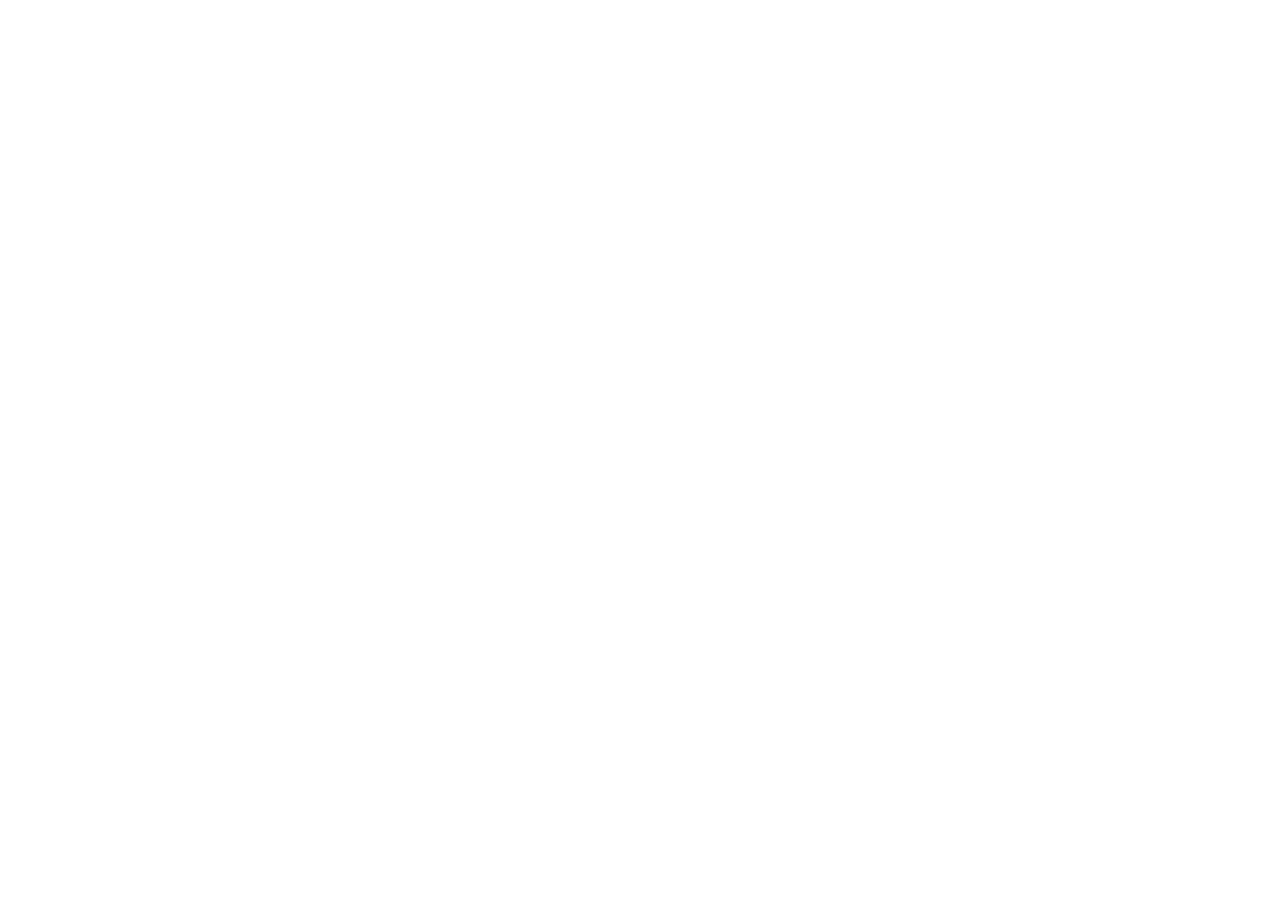
==== index.html @ 7674d684 "created nav bar with page heading, used media queries to change the view" ====
<!DOCTYPE html>
<html lang="en">
<head>
    <meta charset="UTF-8">
    <meta name="viewport" content="width=device-width, initial-scale=1.0">
    <meta http-equiv="X-UA-Compatible" content="ie=edge">
    <title>My Portfolio</title>
</head>
<body>
    
</body>
</html>
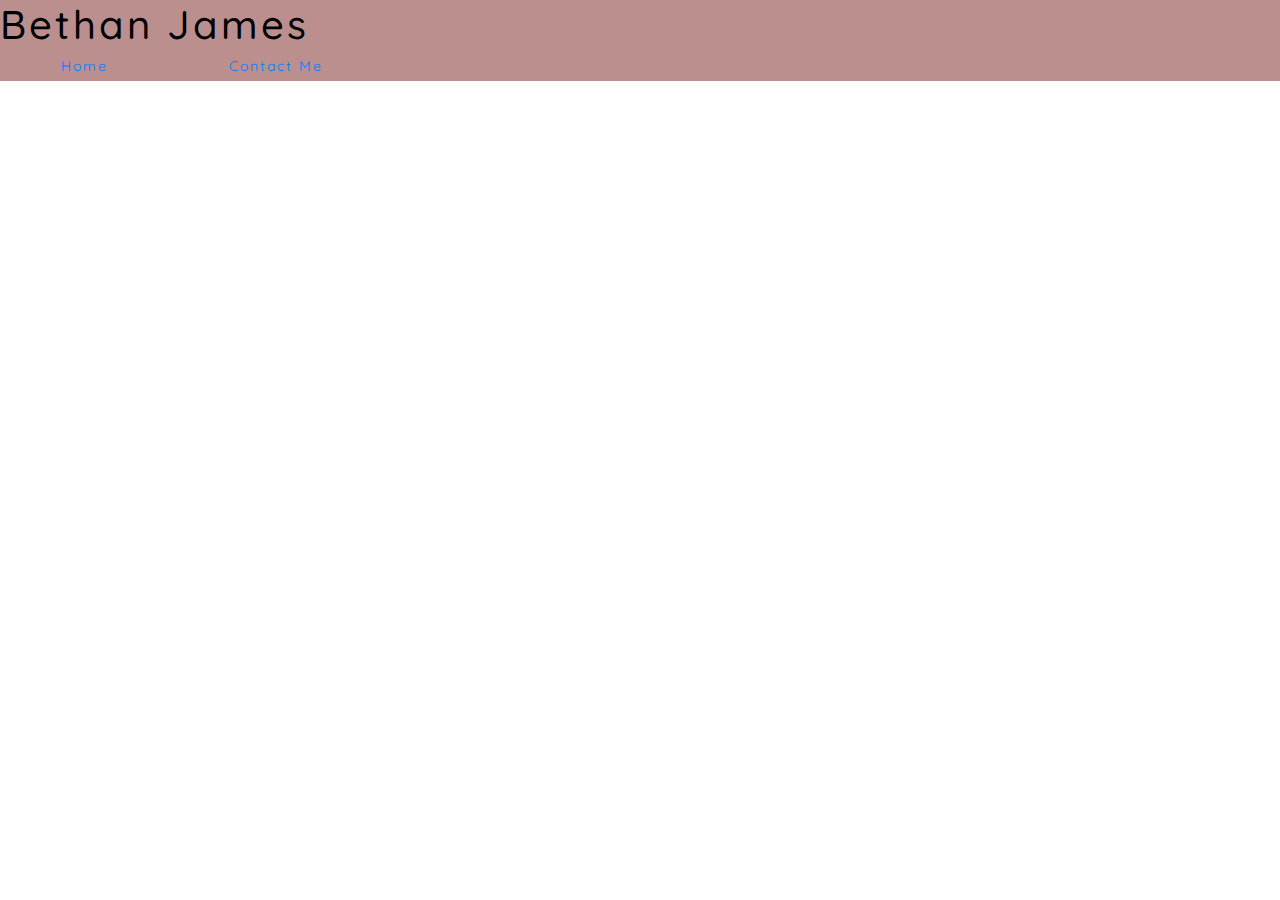
==== commit 90a714fd: "created responsive nav bar" ====
--- a/index.html
+++ b/index.html
@@ -4,9 +4,32 @@
     <meta charset="UTF-8">
     <meta name="viewport" content="width=device-width, initial-scale=1.0">
     <meta http-equiv="X-UA-Compatible" content="ie=edge">
-    <title>My Portfolio</title>
+    <link rel="stylesheet" href="style.css">
+    <link href="https://fonts.googleapis.com/css?family=Oswald&display=swap" rel="stylesheet">
+    <link href="https://fonts.googleapis.com/css?family=Quicksand&display=swap" rel="stylesheet">
+    <link rel="stylesheet" href="https://stackpath.bootstrapcdn.com/bootstrap/4.4.1/css/bootstrap.min.css" integrity="sha384-Vkoo8x4CGsO3+Hhxv8T/Q5PaXtkKtu6ug5TOeNV6gBiFeWPGFN9MuhOf23Q9Ifjh" crossorigin="anonymous">
+    <title>Bethan James Portfolio</title>
 </head>
 <body>
-    
+    <nav>
+        <div class="nav-title">
+        <h1>Bethan James</h1>
+        </div>
+        <ul class="nav-items">
+            <li>
+                <a href="#">Home</a>
+            </li>
+            <li>
+                <a href="#">Contact Me</a>
+            </li>
+        </ul>
+        <div class="burger">
+            <div class="line1"></div>
+            <div class="line2"></div>
+            <div class="line3"></div>
+        </div>
+    </nav>
+
+    <script src="script.js"></script>
 </body>
 </html>--- a/style.css
+++ b/style.css
@@ -0,0 +1,97 @@
+*{
+    margin: 0px;
+    padding: 0px;
+    box-sizing: border-box;
+}
+
+nav {
+    display: flex;
+    justify-content: space-around;
+    align-items: center;
+    min-height: 9vh;
+    font-family: 'Quicksand', sans-serif;
+    font-size: 14px;
+    background-color:  #BC8F8F;
+}
+
+.nav-title {
+    letter-spacing: 3px;
+    color: #000000;
+}
+
+.nav-items{
+    display: flex; 
+    justify-content: space-around;
+    width: 30%;
+    color: #000000
+}
+
+.nav-items li {
+    list-style: none;
+    color: #000000;
+}
+
+.nav-items a {
+    text-decoration: none;
+    letter-spacing: 2px;
+}
+
+.burger {
+    display: none;
+    cursor: pointer;
+}
+
+.burger div {
+    width: 25px;
+    height: 2px;
+    margin: 5px;
+    background-color: #000000;
+}
+
+@media screen and (max-width:1024px){
+    .nav-items{
+        width: 60%;
+    }
+}
+
+@media screen and (max-width:768px){
+    body{
+        overflow-x: hidden;
+    }
+    .nav-items{
+        position: absolute;
+        right: 0px;
+        height: 92vh;
+        top: 9vh;
+        width: 50%;
+        background-color: #BC8F8F;
+        display: flex;
+        flex-direction: column;
+        align-items: center;
+        transform: translateX(100%);
+        transition: transform 0.5s ease-in;
+    }
+    .nav-items li {
+        opacity: 0;
+        color: #000000;
+    }
+    .burger {
+        display: block;
+    }
+}
+
+.nav-active {
+    transform: translateX(0%);
+}
+
+@keyframes navItemsFade{
+    from {
+        opacity: 0;
+        transform: translateX(50px);
+    }
+    to {
+        opacity: 7;
+        transform: translateX(0px);
+
+    }
+}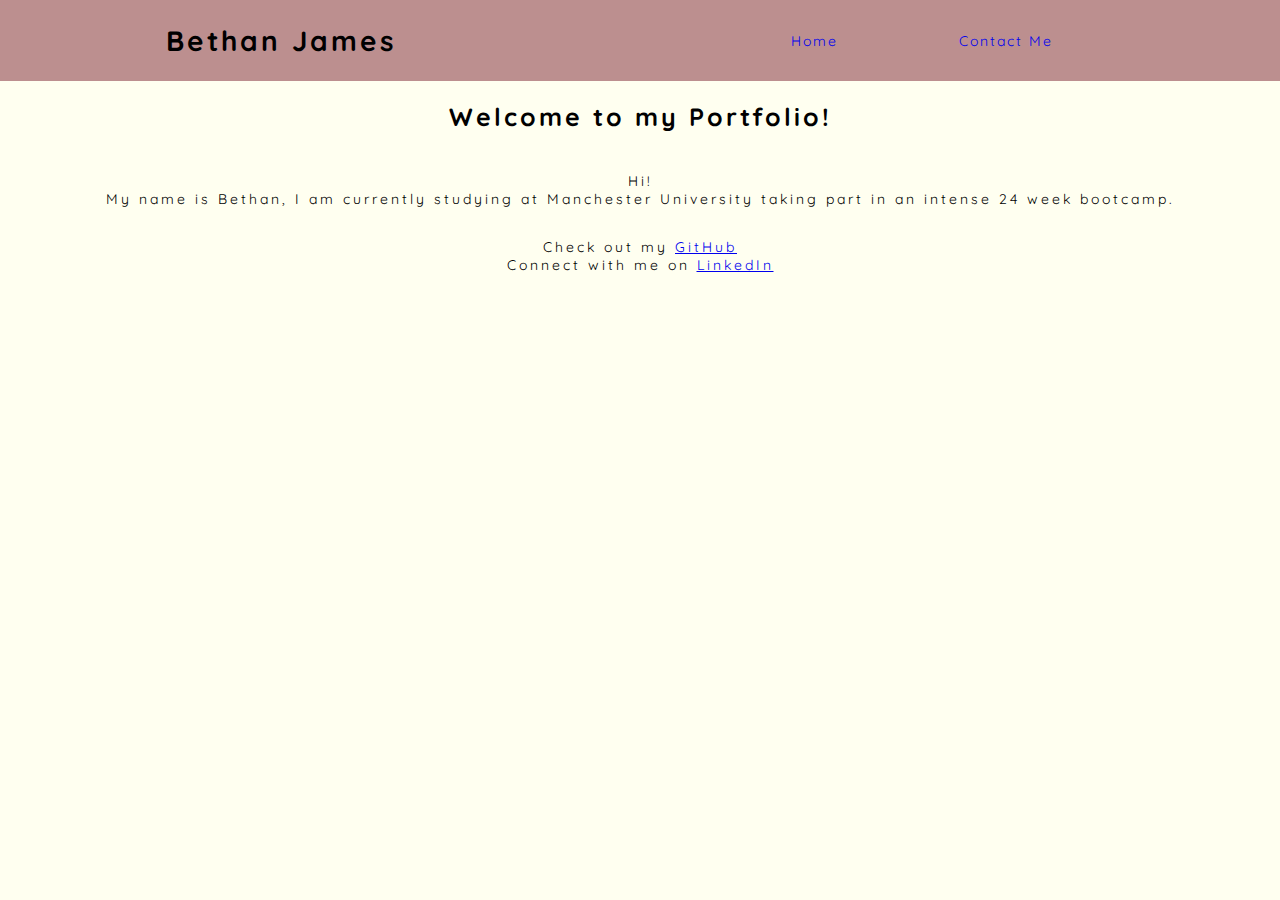
==== commit add438a9: "Added bio and links to Github and LinkedIn" ====
--- a/index.html
+++ b/index.html
@@ -7,7 +7,7 @@
     <link rel="stylesheet" href="style.css">
     <link href="https://fonts.googleapis.com/css?family=Oswald&display=swap" rel="stylesheet">
     <link href="https://fonts.googleapis.com/css?family=Quicksand&display=swap" rel="stylesheet">
-    <link rel="stylesheet" href="https://stackpath.bootstrapcdn.com/bootstrap/4.4.1/css/bootstrap.min.css" integrity="sha384-Vkoo8x4CGsO3+Hhxv8T/Q5PaXtkKtu6ug5TOeNV6gBiFeWPGFN9MuhOf23Q9Ifjh" crossorigin="anonymous">
+    
     <title>Bethan James Portfolio</title>
 </head>
 <body>
@@ -30,6 +30,18 @@
         </div>
     </nav>
 
+    <header>
+        <h1 class="bio-heading bio">Welcome to my Portfolio!</h1>
+    </header>
+    <div class="bio bio-text">
+        <p>Hi!</p>
+        <p>My name is Bethan, I am currently studying at Manchester University taking part in an intense 24 week bootcamp.</p>
+    </div>
+    <div class="links bio-text bio">
+        <p>Check out my <a href="https://github.com/Bethanjames93">GitHub</a></p>
+        <p>Connect with me on <a href="https://www.linkedin.com/in/bethanjames">LinkedIn</a></p>
+    </div>
+
     <script src="script.js"></script>
 </body>
 </html>--- a/style.css
+++ b/style.css
@@ -94,4 +94,30 @@
         transform: translateX(0px);
 
     }
-}+}
+
+.bio {
+    font-family: 'Quicksand';
+    letter-spacing: 3px;
+    text-align: center;
+    padding-top: 20px;
+    padding-bottom: 20px;
+    padding-left: 10px;
+    padding-right: 10px;
+}
+
+.bio-text {
+    font-size: 14px;
+}
+
+.bio-heading {
+    font-size: 25px;
+}
+
+.links {
+    padding-top: 10px;
+}
+
+body {
+    background-color: ivory;
+}
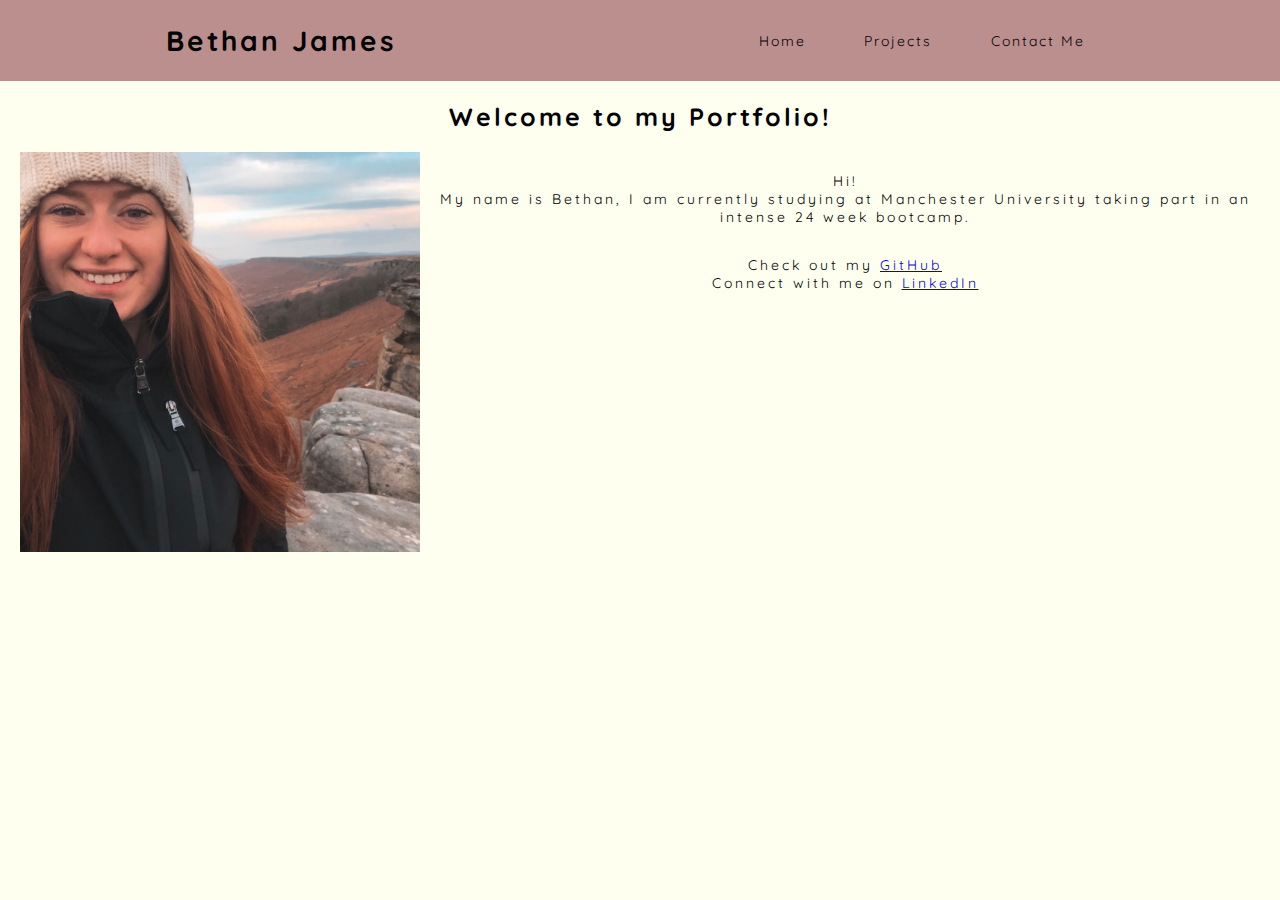
==== commit 2681d9fa: "added image of myself to homepage" ====
--- a/index.html
+++ b/index.html
@@ -17,10 +17,13 @@
         </div>
         <ul class="nav-items">
             <li>
-                <a href="#">Home</a>
+                <a href="/index.html">Home</a>
             </li>
             <li>
-                <a href="#">Contact Me</a>
+                <a href="/projects.html">Projects</a>
+            </li>
+            <li>
+                <a href="/contact.html">Contact Me</a>
             </li>
         </ul>
         <div class="burger">
@@ -33,6 +36,11 @@
     <header>
         <h1 class="bio-heading bio">Welcome to my Portfolio!</h1>
     </header>
+    
+    <div class= "container">
+    <img src="images/me.jpg" alt="imageofme" style="width:100%">
+    </div>
+
     <div class="bio bio-text">
         <p>Hi!</p>
         <p>My name is Bethan, I am currently studying at Manchester University taking part in an intense 24 week bootcamp.</p>
--- a/style.css
+++ b/style.css
@@ -34,6 +34,7 @@
 .nav-items a {
     text-decoration: none;
     letter-spacing: 2px;
+    color: #000000;
 }
 
 .burger {
@@ -121,3 +122,11 @@
 body {
     background-color: ivory;
 }
+
+.container {
+    position: relative;
+    width: 400px;
+    float: left;
+    margin-left: 20px;
+    margin-bottom: 20px;
+}
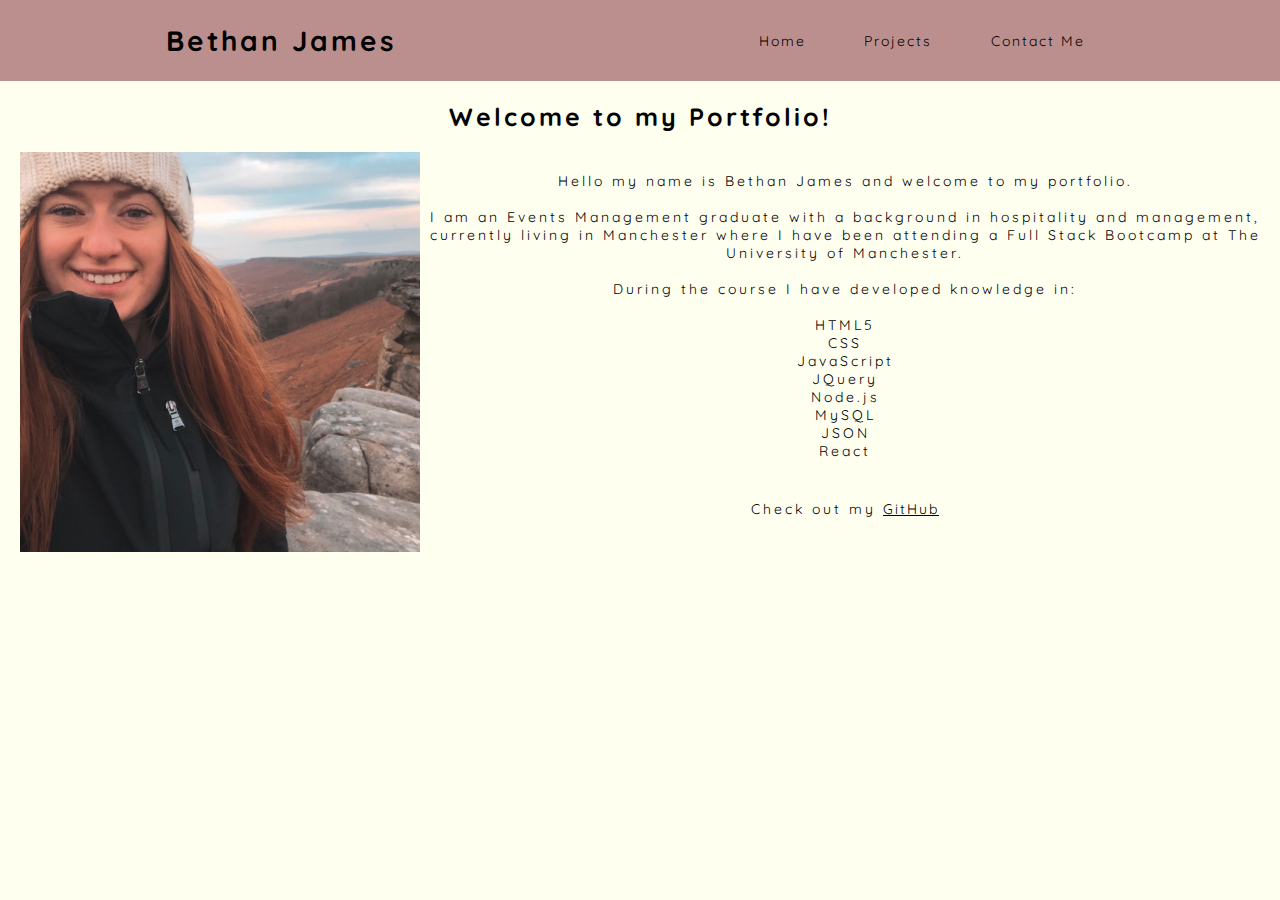
==== commit 283602ef: "added links to contact page and pdf for my cv" ====
--- a/index.html
+++ b/index.html
@@ -17,13 +17,13 @@
         </div>
         <ul class="nav-items">
             <li>
-                <a href="/index.html">Home</a>
+                <a href="index.html">Home</a>
             </li>
             <li>
-                <a href="/projects.html">Projects</a>
+                <a href="projects.html">Projects</a>
             </li>
             <li>
-                <a href="/contact.html">Contact Me</a>
+                <a href="contact.html">Contact Me</a>
             </li>
         </ul>
         <div class="burger">
@@ -36,18 +36,31 @@
     <header>
         <h1 class="bio-heading bio">Welcome to my Portfolio!</h1>
     </header>
-    
+
     <div class= "container">
     <img src="images/me.jpg" alt="imageofme" style="width:100%">
     </div>
 
     <div class="bio bio-text">
-        <p>Hi!</p>
-        <p>My name is Bethan, I am currently studying at Manchester University taking part in an intense 24 week bootcamp.</p>
+        <p>Hello my name is Bethan James and welcome to my portfolio.</p>
+        <br>
+        <p> I am an Events Management graduate with a background in hospitality and management, currently living in Manchester where I have been attending a Full Stack Bootcamp at The University of Manchester.</p>
+        <br>
+        <p>During the course I have developed knowledge in:</p> 
+        <br>
+        <ul>
+            <li>HTML5</li>
+            <li>CSS</li>
+            <li>JavaScript</li>
+            <li>JQuery</li>
+            <li>Node.js</li>
+            <li>MySQL</li>
+            <li>JSON</li>
+            <li>React</li>
+        </ul>
     </div>
-    <div class="links bio-text bio">
-        <p>Check out my <a href="https://github.com/Bethanjames93">GitHub</a></p>
-        <p>Connect with me on <a href="https://www.linkedin.com/in/bethanjames">LinkedIn</a></p>
+    <div class="bio-text bio">
+        <p>Check out my <a class="bio-link " href="https://github.com/Bethanjames93">GitHub</a></p>
     </div>
 
     <script src="script.js"></script>
--- a/style.css
+++ b/style.css
@@ -115,8 +115,13 @@
     font-size: 25px;
 }
 
-.links {
-    padding-top: 10px;
+.bio-sub-heading {
+    font-size: 18px;
+}
+
+.bio-link {
+    letter-spacing: 2px;
+    color: #000000;
 }
 
 body {
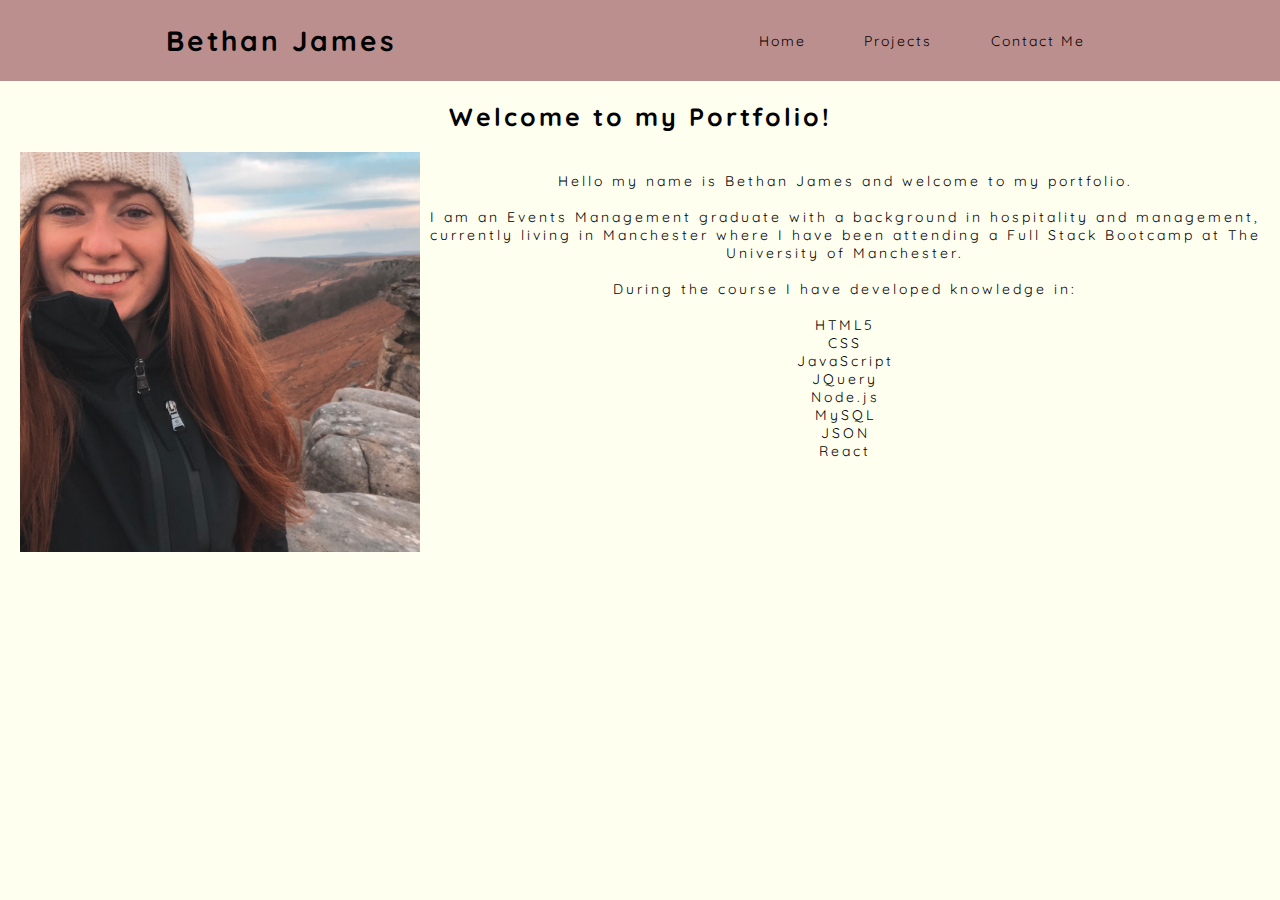
==== commit 2817c15a: "updated text on homepage and brought side nav to the front" ====
--- a/index.html
+++ b/index.html
@@ -59,9 +59,6 @@
             <li>React</li>
         </ul>
     </div>
-    <div class="bio-text bio">
-        <p>Check out my <a class="bio-link " href="https://github.com/Bethanjames93">GitHub</a></p>
-    </div>
 
     <script src="script.js"></script>
 </body>
--- a/style.css
+++ b/style.css
@@ -61,10 +61,11 @@
     }
     .nav-items{
         position: absolute;
+        z-index: 1;
         right: 0px;
         height: 92vh;
         top: 9vh;
-        width: 50%;
+        width: 40%;
         background-color: #BC8F8F;
         display: flex;
         flex-direction: column;
@@ -135,3 +136,7 @@
     margin-left: 20px;
     margin-bottom: 20px;
 }
+
+.skill-li {
+    text-decoration: none;
+}
